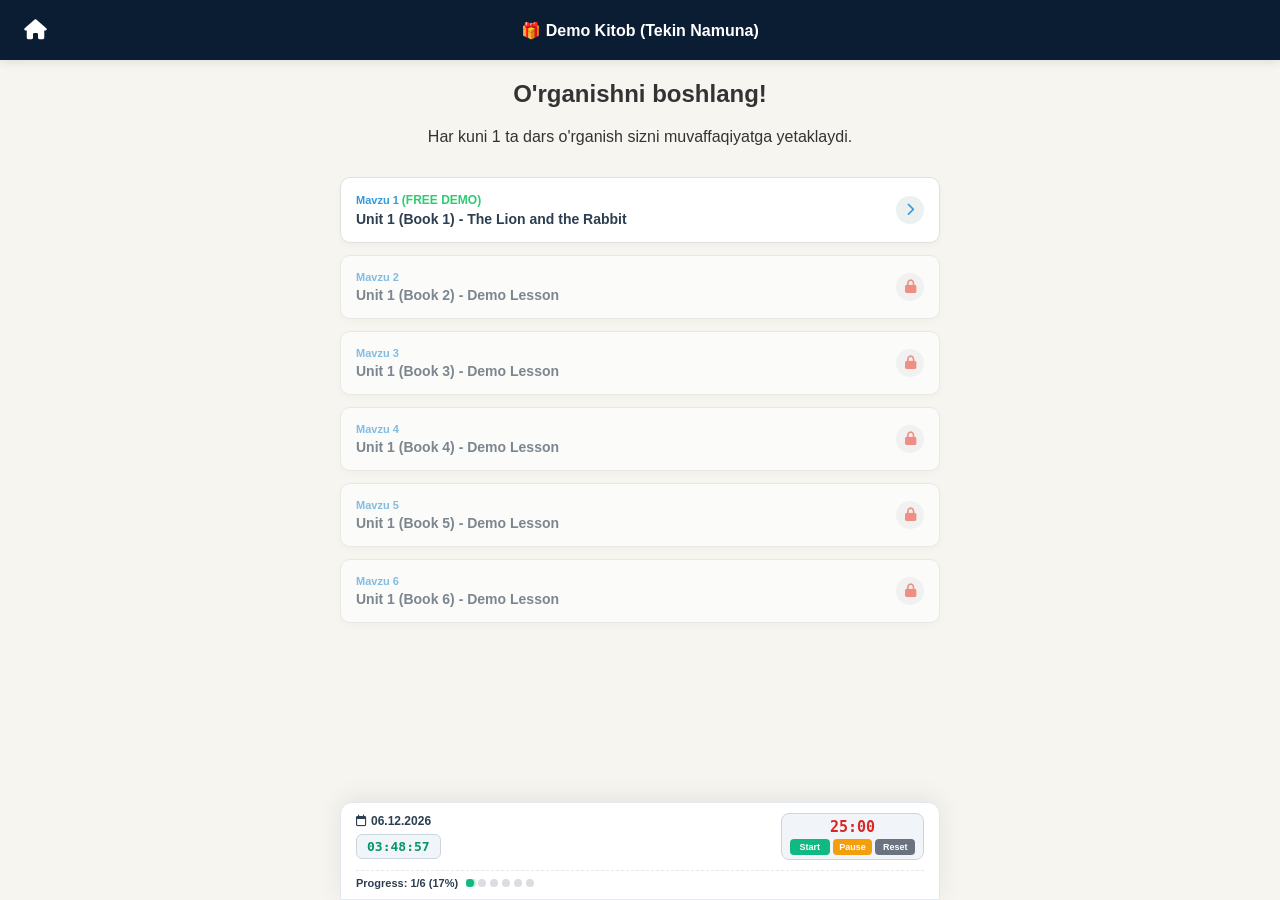
==== chapters.html @ 67526833 "Refine comments in setupInfiniteSlider and runAutoSlider Updated comments in the infinite slider fun" ====
<!DOCTYPE html>
<html lang="uz">
<head>
    <meta charset="UTF-8">
    <meta name="viewport" content="width=device-width, initial-scale=1.0, maximum-scale=1.0, user-scalable=no">
    <title>Mavzular</title>
    <link rel="stylesheet" href="chapters.css">
    <link rel="stylesheet" href="https://cdnjs.cloudflare.com/ajax/libs/font-awesome/6.4.0/css/all.min.css">
</head>
<body>

    <div class="navbar-chapters">
        <a href="index.html" class="home-btn"><i class="fa-solid fa-house"></i></a>
        <div class="book-title-zone" id="bookTitle">Yuklanmoqda...</div>
    </div>

    <div class="slider-wrapper">
        <div class="slides-container" id="slidesContainer">
            <div class="slide slide1">
                <h2>O'rganishni boshlang!</h2>
                <p>Har kuni 1 ta dars o'rganish sizni muvaffaqiyatga yetaklaydi.</p>
            </div>
            <div class="slide slide2">
                <h2>Audio eshitishni unutmang</h2>
                <p>To'g'ri talaffuz ingliz tilida eng muhim qismdir.</p>
            </div>
            <div class="slide slide3">
                <h2>Yangi so'zlar xazinasi</h2>
                <p>Ushbu kitob yordamida so'z boyligingiz 2 barobarga oshadi.</p>
            </div>
            <div class="slide slide4">
                <h2>Premium Obuna faol</h2>
                <p>Barcha imkoniyatlar siz uchun cheksiz ochilgan.</p>
            </div>
        </div>
    </div>

    <div class="chapters-container">
        <div class="chapters-list" id="chaptersContainer"></div>
    </div>

    <div class="smart-footer-panel">
        
        <div class="footer-top-row">
            <div class="widgets-left-side">
                <span class="date-device"><i class="fa-regular fa-calendar"></i> <span id="liveDate">15.06.2026</span></span>
                <span class="clock-device" id="digitalClock">00:00:00</span>
            </div>
            
            <div class="pomodoro-integrated-box">
                <div class="pmo-display-neon" id="pmoTime">25:00</div>
                <div class="pmo-controls-row">
                    <button class="pmo-btn-style start" onclick="startPomodoro()">Start</button>
                    <button class="pmo-btn-style pause" onclick="pausePomodoro()">Pause</button>
                    <button class="pmo-btn-style reset" onclick="resetPomodoro()">Reset</button>
                </div>
            </div>
        </div>
        
        <div class="progress-zone">
            <div class="progress-text">Progress: <span id="progressValue">0/0 (0%)</span></div>
            <div class="dots-container" id="dotsContainer"></div>
        </div>

    </div>
<!-- Telegram WebApp SDK ulanishi (ID olish uchun shart) -->
<script src="https://telegram.org/js/telegram-web-app.js"></script>
<script src="users.js"></script> 

<script>
// 1. 180 ta unit uchun xatosiz aqlli baza + DEMO KITOB
const booksDatabase = {
    // 🎁 Tekin Demo Kitob
    "demo": {
        title: "🎁 Demo Kitob (Tekin Namuna)",
        units: [
            { id: 1, name: "Unit 1 (Book 1) - The Lion and the Rabbit" },
            { id: 2, name: "Unit 1 (Book 2) - Demo Lesson" },
            { id: 3, name: "Unit 1 (Book 3) - Demo Lesson" },
            { id: 4, name: "Unit 1 (Book 4) - Demo Lesson" },
            { id: 5, name: "Unit 1 (Book 5) - Demo Lesson" },
            { id: 6, name: "Unit 1 (Book 6) - Demo Lesson" }
        ]
    },
    "ess1": { title: "4000 Essential English Words 1", units: Array.from({length: 30}, (_, i) => ({ id: i + 1, name: `Unit ${i + 1}` })) },
    "ess2": { title: "4000 Essential English Words 2", units: Array.from({length: 30}, (_, i) => ({ id: i + 1, name: `Unit ${i + 1}` })) },
    "ess3": { title: "4000 Essential English Words 3", units: Array.from({length: 30}, (_, i) => ({ id: i + 1, name: `Unit ${i + 1}` })) },
    "ess4": { title: "4000 Essential English Words 4", units: Array.from({length: 30}, (_, i) => ({ id: i + 1, name: `Unit ${i + 1}` })) },
    "ess5": { title: "4000 Essential English Words 5", units: Array.from({length: 30}, (_, i) => ({ id: i + 1, name: `Unit ${i + 1}` })) },
    "ess6": { title: "4000 Essential English Words 6", units: Array.from({length: 30}, (_, i) => ({ id: i + 1, name: `Unit ${i + 1}` })) }
};

const urlParams = new URLSearchParams(window.location.search);
const currentBookCode = urlParams.get('book') || "demo"; 

let userProgressKey = `progress_${currentBookCode}`;
if (!localStorage.getItem(userProgressKey)) {
    localStorage.setItem(userProgressKey, 1);
}
let currentSavedLesson = parseInt(localStorage.getItem(userProgressKey)) || 1;

// SAHIFANI YUKLASH FUNKSIYASI
function initChaptersPage() {
    const book = booksDatabase[currentBookCode];
    if (!book) return;

    document.getElementById("bookTitle").innerText = book.title;

    const container = document.getElementById("chaptersContainer");
    container.innerHTML = "";
    
    // Foydalanuvchi Telegram ID sini olish
    const tg = window.Telegram ? window.Telegram.WebApp : null;
    if (tg) tg.expand();
    const currentUserId = tg?.initDataUnsafe?.user?.id ? String(tg.initDataUnsafe.user.id) : "0";
    
    // Premium obuna borligini tekshirish
    const userHasAccess = (typeof premiumUsers !== 'undefined' && premiumUsers[currentUserId] && premiumUsers[currentUserId].includes(currentBookCode));

    book.units.forEach(unit => {
        const card = document.createElement("a");
        card.className = "chapter-card";

        const isFreeUnit = (unit.id === 1);

        if (isFreeUnit || userHasAccess) {
            card.href = `training.html?book=${currentBookCode}&unit=${unit.id}`;
            card.innerHTML = `
                <div class="chapter-info">
                    <div class="chapter-num">Mavzu ${unit.id} ${isFreeUnit && !userHasAccess ? '<span style="color:#2ecc71; font-size:12px; font-weight:bold;">(FREE DEMO)</span>' : ''}</div>
                    <div class="chapter-name">${unit.name}</div>
                </div>
                <div class="chapter-icon"><i class="fa-solid fa-chevron-right"></i></div>
            `;
        } else {
            card.href = "javascript:void(0);";
            card.style.opacity = "0.6";
            card.onclick = function() {
                alert("Ushbu mavzuni o'rganish uchun kitobni sotib olishingiz kerak!");
            };
            card.innerHTML = `
                <div class="chapter-info">
                    <div class="chapter-num">Mavzu ${unit.id}</div>
                    <div class="chapter-name">${unit.name}</div>
                </div>
                <div class="chapter-icon"><i class="fa-solid fa-lock" style="color: #e74c3c;"></i></div>
            `;
        }

        container.appendChild(card);
    });

    const totalUnits = book.units.length;
    let progressPercent = totalUnits > 0 ? Math.round((currentSavedLesson / totalUnits) * 100) : 0;
    if (progressPercent > 100) progressPercent = 100;

    document.getElementById("progressValue").innerText = `${currentSavedLesson}/${totalUnits} (${progressPercent}%)`;

    const dotsContainer = document.getElementById("dotsContainer");
    dotsContainer.innerHTML = "";
    for (let i = 1; i <= totalUnits; i++) {
        const dot = document.createElement("div");
        dot.className = "dot";
        if (i <= currentSavedLesson) dot.classList.add("active");
        dotsContainer.appendChild(dot);
    }
}
// BANNER/SLIDER ALMASHISH FUNKSIYASI (TO'G'RILANGAN ISHONCHLI VARIANT)
let currentSlide = 0;
const realSlidesCount = 4; // Asosiy slaydlar soni

// 1. Birinchi slayd nusxasini oxiriga qo'shish
function setupInfiniteSlider() {
    const container = document.getElementById("slidesContainer");
    if (container && container.children.length === realSlidesCount) {
        const firstSlideClone = container.children[0].cloneNode(true);
        container.appendChild(firstSlideClone); // 5-slayd (klon) bo'lib qo'shiladi
    }
}

// 2. Cheksiz tekis siljish funksiyasi
function runAutoSlider() {
    const container = document.getElementById("slidesContainer");
    if (!container) return;

    currentSlide++;

    // Silliq surish
    container.style.transition = "transform 0.5s ease-in-out";
    container.style.transform = `translateX(-${currentSlide * 100}%)`;

    // Agar 5-chi (klonlangan) slaydga yetib kelgan bo'lsa
    if (currentSlide === realSlidesCount) {
        setTimeout(() => {
            // Animatsiyani vaqtincha o'chiramiz
            container.style.transition = "none";
            currentSlide = 0;
            container.style.transform = `translateX(0%)`;

            // BRAUZERGA REFLOW BERING (Sakrashsiz darhol 0-slaydga qaytarish uchun):
            void container.offsetHeight; 
        }, 500); // 0.5s animatsiya tugagach bajariladi
    }
}
    // SAHIFA YUKLANGANDA FUNKSIYANI CHAQIRISH (SHU QISM TUSHIB QOLGAN EDI)
// JONLI SOAT VA SANA
        function runLiveClockAndDate() {
            const now = new Date();
            let hrs = now.getHours().toString().padStart(2, '0');
            let mins = now.getMinutes().toString().padStart(2, '0');
            let secs = now.getSeconds().toString().padStart(2, '0');
            
            const clockEl = document.getElementById('digitalClock');
            if (clockEl) clockEl.innerText = `${hrs}:${mins}:${secs}`;
            
            let day = now.getDate().toString().padStart(2, '0');
            let month = (now.getMonth() + 1).toString().padStart(2, '0');
            let year = now.getFullYear();
            
            const dateEl = document.getElementById('liveDate');
            if (dateEl) dateEl.innerText = `${day}.${month}.${year}`;
        }

        // TAYMER (POMODORO) LOGIKASI
        let pomodoroInterval = null;
        let totalSeconds = 25 * 60;
        let isRunning = false;

        function updatePomodoroDisplay() {
            let mins = Math.floor(totalSeconds / 60).toString().padStart(2, '0');
            let secs = (totalSeconds % 60).toString().padStart(2, '0');
            const pmoEl = document.getElementById("pmoTime");
            if (pmoEl) pmoEl.innerText = `${mins}:${secs}`;
        }

        function startPomodoro() {
            if (isRunning) return;
            isRunning = true;
            pomodoroInterval = setInterval(() => {
                if (totalSeconds > 0) {
                    totalSeconds--;
                    updatePomodoroDisplay();
                } else {
                    clearInterval(pomodoroInterval);
                    isRunning = false;
                    alert("Pomodoro tugadi! Biroz dam oling ☕");
                    resetPomodoro();
                }
            }, 1000);
        }

        function pausePomodoro() {
            clearInterval(pomodoroInterval);
            isRunning = false;
        }

        function resetPomodoro() {
            clearInterval(pomodoroInterval);
            isRunning = false;
            totalSeconds = 25 * 60;
            updatePomodoroDisplay();
        }

        // SAHIFANING ISHGA TUSHISHI (TAYMERLAR VA SOATNI KAFOLATLI ISHGATUSHIRISH)
        document.addEventListener("DOMContentLoaded", function() {
            initChaptersPage();
            runLiveClockAndDate();
            setInterval(runLiveClockAndDate, 1000); // Har sekundda soat yangilanadi
            setInterval(runAutoSlider, 8000);
            updatePomodoroDisplay();
        });
</script>
</body>
</html>
---- chapters.css ----
:root {
    --primary-color: #0b1d33;
    --accent-color: #3498db;
    --bg-color: #f7f5f0;
    --success-color: #2ecc71;
    --dark-grey: #2c3e50;
    --widget-bg: #f1f5f9; /* Qora fon o'rniga yumshoq, panelga mos och rang */
}

body {
    font-family: 'Segoe UI', Arial, sans-serif;
    margin: 0; padding: 0;
    background-color: var(--bg-color);
    color: #333;
    box-sizing: border-box;
    padding-bottom: 140px;
    overflow-x: hidden;
}

/* NAVBAR - HOME CHAPGA O'TDI */
.navbar-chapters {
    background-color: var(--primary-color);
    color: white;
    display: flex;
    justify-content: space-between;
    align-items: center;
    padding: 0 15px;
    height: 60px;
    position: sticky; top: 0; z-index: 100;
    box-shadow: 0 2px 10px rgba(0,0,0,0.1);
}
.home-btn {
    background: none; border: none; color: white;
    font-size: 20px; text-decoration: none;
    display: flex; align-items: center; justify-content: center;
    width: 40px; height: 40px; border-radius: 50%;
    transition: background 0.2s;
}
.home-btn:hover { background: rgba(255,255,255,0.1); }

.book-title-zone {
    font-size: 16px; font-weight: bold;
    white-space: nowrap; overflow: hidden; text-overflow: ellipsis;
    flex: 1;
    text-align: center;
    margin-right: 40px; /* Ong tomon bo'sh qolgani uchun matn markazda turishi uchun padding */
}

/* REKLAMA BANNERI */
.slider-wrapper {
    width: 100%;
    overflow: hidden;
}

.slides-container {
    display: flex;
    width: 100%;
}

.slide {
    min-width: 100%;
    box-sizing: border-box;
    text-align: center;
}
/* MAVZULAR RO'YXATI (Kompyuter va telefonga moslashuvchan maket) */
.chapters-container { 
    max-width: 600px; /* Katta ekranda ham chiroyli markazda turishi uchun */
    margin: 0 auto; 
    padding: 15px; 
}
.chapters-list { display: flex; flex-direction: column; gap: 12px; }
.chapter-card {
    background: white; border: 1px solid #e0e0e0; border-radius: 10px; padding: 15px;
    display: flex; justify-content: space-between; align-items: center;
    text-decoration: none; color: #2c3e50; box-shadow: 0 3px 6px rgba(0,0,0,0.03);
}
.chapter-info { display: flex; flex-direction: column; gap: 4px; }
.chapter-num { font-size: 11px; color: var(--accent-color); font-weight: bold; }
.chapter-name { font-size: 14px; font-weight: 600; }
.chapter-icon { color: var(--accent-color); font-size: 13px; background: #ecf0f1; width: 28px; height: 28px; display: flex; align-items: center; justify-content: center; border-radius: 50%; }

/* PASTKI PANEL (Kompyuterda ham chiroyli markazlashadi) */
.smart-footer-panel {
    position: fixed; bottom: 0; left: 50%;
    transform: translateX(-50%); /* Kompyuter ekranida panelni o'rtaga keltirish */
    width: 100%; max-width: 600px; /* Kompyuterda judayam yoyilib ketmaydi */
    background-color: #ffffff; border: 1px solid #e2e8f0;
    border-radius: 12px 12px 0 0;
    padding: 10px 15px; box-sizing: border-box; z-index: 999;
    box-shadow: 0 -4px 25px rgba(0,0,0,0.08);
    display: flex; flex-direction: column; gap: 10px;
}

.footer-top-row {
    display: flex; justify-content: space-between; align-items: center; width: 100%;
}
.widgets-left-side {
    display: flex; flex-direction: column; gap: 6px;
}
.date-device { font-size: 12px; font-weight: bold; color: var(--dark-grey); display: flex; align-items: center; gap: 4px; }

/* SOAT INTEGRATSIYASI */
.clock-device {
    background: var(--widget-bg); color: #059669; padding: 4px 10px;
    border-radius: 6px; font-family: 'Segoe UI', monospace;
    font-size: 13px; font-weight: bold; border: 1px solid #cbd5e1;
    text-align: center; display: inline-block; width: fit-content;
}

/* BIROZ KICHRAYTIRILGAN VA YUMSHOQ FONLI TAYMER PULTI */
.pomodoro-integrated-box {
    background: var(--widget-bg); border: 1px solid #cbd5e1; border-radius: 8px;
    padding: 4px 8px; display: flex; flex-direction: column; align-items: center;
    gap: 3px; width: 125px; /* Biroz ixchamlashtirildi */
}
.pmo-display-neon {
    font-size: 15px; font-weight: bold; font-family: 'Segoe UI', monospace;
    color: #dc2626; /* To'qroq, ko'zni ogritmaydigan qizil */
}
.pmo-controls-row {
    display: flex; gap: 3px; width: 100%;
}
.pmo-btn-style {
    flex: 1; border: none; padding: 3px 0; border-radius: 4px;
    font-size: 9px; font-weight: bold; cursor: pointer; color: white;
    text-align: center; transition: opacity 0.1s;
}
.pmo-btn-style:active { opacity: 0.7; }
.pmo-btn-style.start { background-color: #10b981; }
.pmo-btn-style.pause { background-color: #f59e0b; color: white; }
.pmo-btn-style.reset { background-color: #6b7280; }

/* PROGRESS */
.progress-zone { display: flex; align-items: center; gap: 8px; width: 100%; border-top: 1px dashed #e2e8f0; padding-top: 6px; }
.progress-text { font-size: 11px; font-weight: bold; color: var(--dark-grey); white-space: nowrap; }
.dots-container { display: flex; gap: 4px; overflow-x: auto; width: 100%; }
.dot { width: 8px; height: 8px; border-radius: 50%; background-color: #dcdde1; flex-shrink: 0; }
.dot.active { background-color: #10b981; box-shadow: 0 0 4px #10b981; }
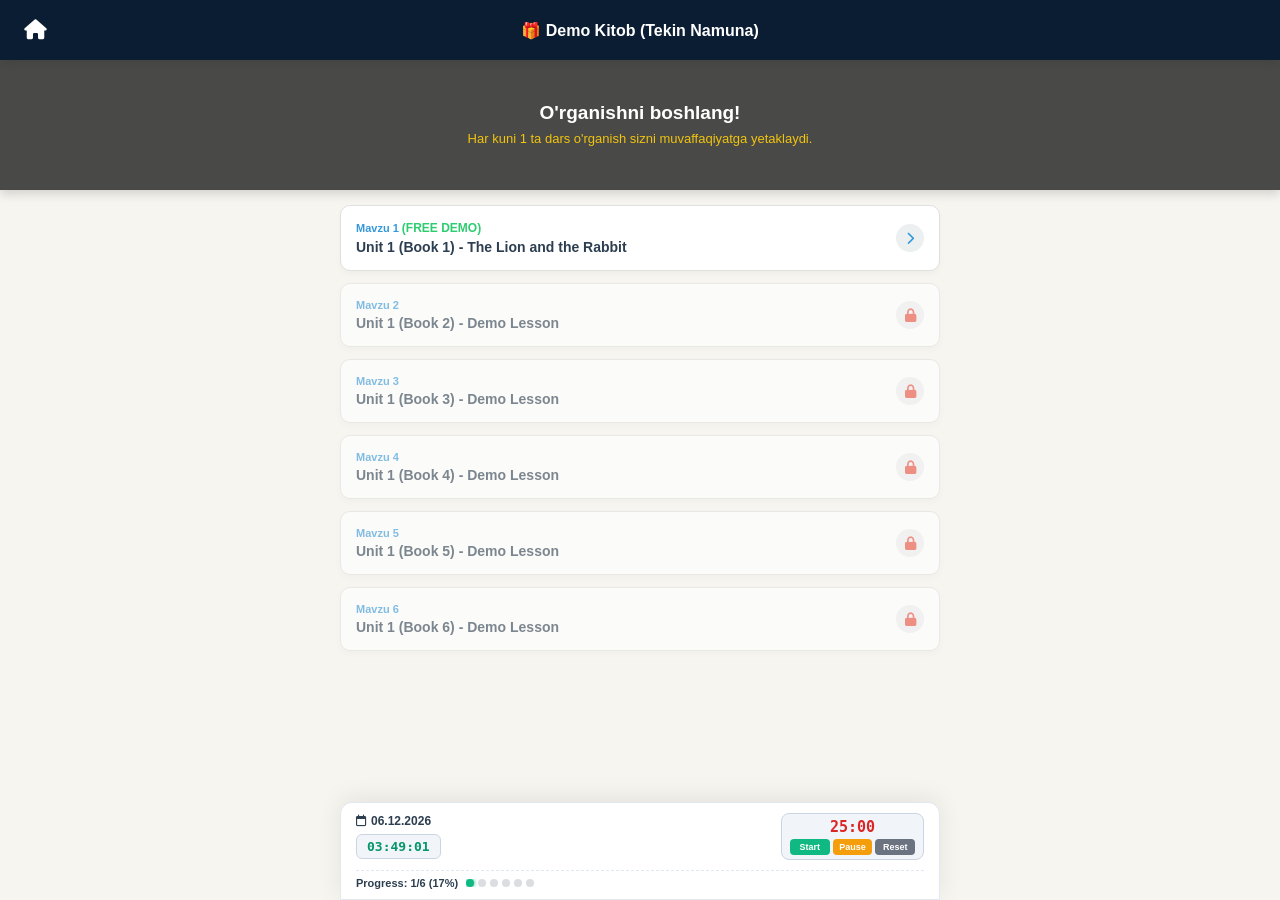
==== commit eb9bef4f: "Add files via upload" ====
--- a/chapters.html
+++ b/chapters.html
@@ -1,274 +1,232 @@
 <!DOCTYPE html>
 <html lang="uz">
 <head>
-    <meta charset="UTF-8">
-    <meta name="viewport" content="width=device-width, initial-scale=1.0, maximum-scale=1.0, user-scalable=no">
-    <title>Mavzular</title>
-    <link rel="stylesheet" href="chapters.css">
-    <link rel="stylesheet" href="https://cdnjs.cloudflare.com/ajax/libs/font-awesome/6.4.0/css/all.min.css">
+  <meta charset="UTF-8">
+  <meta name="viewport" content="width=device-width, initial-scale=1.0, maximum-scale=1.0, user-scalable=no">
+  <title>Mavzular</title>
+  <link rel="stylesheet" href="chapters.css">
+  <link rel="stylesheet" href="https://cdnjs.cloudflare.com/ajax/libs/font-awesome/6.4.0/css/all.min.css">
 </head>
 <body>
 
-    <div class="navbar-chapters">
-        <a href="index.html" class="home-btn"><i class="fa-solid fa-house"></i></a>
-        <div class="book-title-zone" id="bookTitle">Yuklanmoqda...</div>
+<div class="navbar-chapters">
+  <a href="index.html" class="home-btn"><i class="fa-solid fa-house"></i></a>
+  <div class="book-title-zone" id="bookTitle">Yuklanmoqda...</div>
+</div>
+
+<div class="slider-wrapper">
+  <div class="slides-container" id="slidesContainer">
+    <div class="slide slide1"><h2>O'rganishni boshlang!</h2><p>Har kuni 1 ta dars o'rganish sizni muvaffaqiyatga yetaklaydi.</p></div>
+    <div class="slide slide2"><h2>Audio eshitishni unutmang</h2><p>To'g'ri talaffuz ingliz tilida eng muhim qismdir.</p></div>
+    <div class="slide slide3"><h2>Yangi so'zlar xazinasi</h2><p>Ushbu kitob yordamida so'z boyligingiz 2 barobarga oshadi.</p></div>
+    <div class="slide slide4"><h2>Premium Obuna faol</h2><p>Barcha imkoniyatlar siz uchun cheksiz ochilgan.</p></div>
+  </div>
+</div>
+
+<div class="chapters-container">
+  <div class="chapters-list" id="chaptersContainer"></div>
+</div>
+
+<div class="smart-footer-panel">
+  <div class="footer-top-row">
+    <div class="widgets-left-side">
+      <span class="date-device"><i class="fa-regular fa-calendar"></i> <span id="liveDate"></span></span>
+      <span class="clock-device" id="digitalClock">00:00:00</span>
     </div>
-
-    <div class="slider-wrapper">
-        <div class="slides-container" id="slidesContainer">
-            <div class="slide slide1">
-                <h2>O'rganishni boshlang!</h2>
-                <p>Har kuni 1 ta dars o'rganish sizni muvaffaqiyatga yetaklaydi.</p>
-            </div>
-            <div class="slide slide2">
-                <h2>Audio eshitishni unutmang</h2>
-                <p>To'g'ri talaffuz ingliz tilida eng muhim qismdir.</p>
-            </div>
-            <div class="slide slide3">
-                <h2>Yangi so'zlar xazinasi</h2>
-                <p>Ushbu kitob yordamida so'z boyligingiz 2 barobarga oshadi.</p>
-            </div>
-            <div class="slide slide4">
-                <h2>Premium Obuna faol</h2>
-                <p>Barcha imkoniyatlar siz uchun cheksiz ochilgan.</p>
-            </div>
+    <div class="pomodoro-integrated-box">
+      <div class="pmo-display-neon" id="pmoTime">25:00</div>
+      <div class="pmo-controls-row">
+        <button class="pmo-btn-style start" onclick="startPomodoro()">Start</button>
+        <button class="pmo-btn-style pause" onclick="pausePomodoro()">Pause</button>
+        <button class="pmo-btn-style reset" onclick="resetPomodoro()">Reset</button>
+      </div>
+    </div>
+  </div>
+  <div class="progress-zone">
+    <div class="progress-text">Progress: <span id="progressValue">0/0 (0%)</span></div>
+    <div class="dots-container" id="dotsContainer"></div>
+  </div>
+</div>
+
+<script src="https://telegram.org/js/telegram-web-app.js"></script>
+<script src="users.js"></script>
+
+<script>
+const booksDatabase = {
+  "demo": {
+    title:"🎁 Demo Kitob (Tekin Namuna)",
+    units:[
+      {id:1,name:"Unit 1 (Book 1) - The Lion and the Rabbit"},
+      {id:2,name:"Unit 1 (Book 2) - Demo Lesson"},
+      {id:3,name:"Unit 1 (Book 3) - Demo Lesson"},
+      {id:4,name:"Unit 1 (Book 4) - Demo Lesson"},
+      {id:5,name:"Unit 1 (Book 5) - Demo Lesson"},
+      {id:6,name:"Unit 1 (Book 6) - Demo Lesson"}
+    ]
+  },
+
+  "ess1":{title:"4000 Essential English Words 1",units:makeUnits(30)},
+  "ess2":{title:"4000 Essential English Words 2",units:makeUnits(30)},
+  "ess3":{title:"4000 Essential English Words 3",units:makeUnits(30)},
+  "ess4":{title:"4000 Essential English Words 4",units:makeUnits(30)},
+  "ess5":{title:"4000 Essential English Words 5",units:makeUnits(30)},
+  "ess6":{title:"4000 Essential English Words 6",units:makeUnits(30)},
+
+  "gue1":{title:"Guess What! 1",units:makeUnits(8)},
+  "gue2":{title:"Guess What! 2",units:makeUnits(8)},
+  "gue3":{title:"Guess What! 3",units:makeUnits(8)},
+  "gue4":{title:"Guess What! 4",units:makeUnits(8)},
+  "gue5":{title:"Guess What! 5",units:makeUnits(8)},
+  "gue6":{title:"Guess What! 6",units:makeUnits(8)},
+
+  "prep7":{title:"Prepare 7",units:makeUnits(12)},
+  "prep8":{title:"Prepare 8",units:makeUnits(12)},
+  "prep9":{title:"Prepare 9",units:makeUnits(12)},
+  "prep10":{title:"Prepare 10",units:makeUnits(12)},
+  "prep11":{title:"Prepare 11",units:makeUnits(12)},
+
+  "sta":{title:"Starter 500 Words",units:makeUnits(30)},
+  "beg":{title:"Beginner 500 Words",units:makeUnits(30)},
+  "el":{title:"Elementary 500 Words",units:makeUnits(30)}
+};
+
+function makeUnits(count){
+  return Array.from({length:count},(_,i)=>({id:i+1,name:`Unit ${i+1}`}));
+}
+
+const urlParams = new URLSearchParams(window.location.search);
+const currentBookCode = urlParams.get("book") || "demo";
+const userProgressKey = `progress_${currentBookCode}`;
+
+if(!localStorage.getItem(userProgressKey)) localStorage.setItem(userProgressKey,1);
+let currentSavedLesson = parseInt(localStorage.getItem(userProgressKey)) || 1;
+
+function initChaptersPage(){
+  const book = booksDatabase[currentBookCode];
+  if(!book){
+    document.getElementById("bookTitle").innerText="Kitob topilmadi";
+    document.getElementById("chaptersContainer").innerHTML=
+      '<div style="padding:30px;text-align:center;">Ushbu kitob bazada topilmadi.</div>';
+    return;
+  }
+
+  document.getElementById("bookTitle").innerText=book.title;
+  const container=document.getElementById("chaptersContainer");
+  container.innerHTML="";
+
+  const tg=window.Telegram ? window.Telegram.WebApp : null;
+  if(tg) tg.expand();
+  const currentUserId=tg?.initDataUnsafe?.user?.id ? String(tg.initDataUnsafe.user.id) : "0";
+
+  const userHasAccess=
+    (typeof premiumUsers!=="undefined" &&
+     premiumUsers[currentUserId] &&
+     premiumUsers[currentUserId].includes(currentBookCode));
+
+  book.units.forEach(unit=>{
+    const card=document.createElement("a");
+    card.className="chapter-card";
+
+    const isFreeUnit=(unit.id===1);
+
+    if(isFreeUnit || userHasAccess){
+      card.href=`training.html?book=${currentBookCode}&unit=${unit.id}`;
+      card.innerHTML=`
+        <div class="chapter-info">
+          <div class="chapter-num">Mavzu ${unit.id} ${isFreeUnit && !userHasAccess ? '<span style="color:#2ecc71;font-size:12px;font-weight:bold;">(FREE DEMO)</span>' : ''}</div>
+          <div class="chapter-name">${unit.name}</div>
         </div>
-    </div>
-
-    <div class="chapters-container">
-        <div class="chapters-list" id="chaptersContainer"></div>
-    </div>
-
-    <div class="smart-footer-panel">
-        
-        <div class="footer-top-row">
-            <div class="widgets-left-side">
-                <span class="date-device"><i class="fa-regular fa-calendar"></i> <span id="liveDate">15.06.2026</span></span>
-                <span class="clock-device" id="digitalClock">00:00:00</span>
-            </div>
-            
-            <div class="pomodoro-integrated-box">
-                <div class="pmo-display-neon" id="pmoTime">25:00</div>
-                <div class="pmo-controls-row">
-                    <button class="pmo-btn-style start" onclick="startPomodoro()">Start</button>
-                    <button class="pmo-btn-style pause" onclick="pausePomodoro()">Pause</button>
-                    <button class="pmo-btn-style reset" onclick="resetPomodoro()">Reset</button>
-                </div>
-            </div>
+        <div class="chapter-icon"><i class="fa-solid fa-chevron-right"></i></div>`;
+    }else{
+      card.href="javascript:void(0);";
+      card.style.opacity="0.6";
+      card.onclick=()=>alert("Ushbu mavzuni o'rganish uchun kitobni sotib olishingiz kerak!");
+      card.innerHTML=`
+        <div class="chapter-info">
+          <div class="chapter-num">Mavzu ${unit.id}</div>
+          <div class="chapter-name">${unit.name}</div>
         </div>
-        
-        <div class="progress-zone">
-            <div class="progress-text">Progress: <span id="progressValue">0/0 (0%)</span></div>
-            <div class="dots-container" id="dotsContainer"></div>
-        </div>
-
-    </div>
-<!-- Telegram WebApp SDK ulanishi (ID olish uchun shart) -->
-<script src="https://telegram.org/js/telegram-web-app.js"></script>
-<script src="users.js"></script> 
-
-<script>
-// 1. 180 ta unit uchun xatosiz aqlli baza + DEMO KITOB
-const booksDatabase = {
-    // 🎁 Tekin Demo Kitob
-    "demo": {
-        title: "🎁 Demo Kitob (Tekin Namuna)",
-        units: [
-            { id: 1, name: "Unit 1 (Book 1) - The Lion and the Rabbit" },
-            { id: 2, name: "Unit 1 (Book 2) - Demo Lesson" },
-            { id: 3, name: "Unit 1 (Book 3) - Demo Lesson" },
-            { id: 4, name: "Unit 1 (Book 4) - Demo Lesson" },
-            { id: 5, name: "Unit 1 (Book 5) - Demo Lesson" },
-            { id: 6, name: "Unit 1 (Book 6) - Demo Lesson" }
-        ]
-    },
-    "ess1": { title: "4000 Essential English Words 1", units: Array.from({length: 30}, (_, i) => ({ id: i + 1, name: `Unit ${i + 1}` })) },
-    "ess2": { title: "4000 Essential English Words 2", units: Array.from({length: 30}, (_, i) => ({ id: i + 1, name: `Unit ${i + 1}` })) },
-    "ess3": { title: "4000 Essential English Words 3", units: Array.from({length: 30}, (_, i) => ({ id: i + 1, name: `Unit ${i + 1}` })) },
-    "ess4": { title: "4000 Essential English Words 4", units: Array.from({length: 30}, (_, i) => ({ id: i + 1, name: `Unit ${i + 1}` })) },
-    "ess5": { title: "4000 Essential English Words 5", units: Array.from({length: 30}, (_, i) => ({ id: i + 1, name: `Unit ${i + 1}` })) },
-    "ess6": { title: "4000 Essential English Words 6", units: Array.from({length: 30}, (_, i) => ({ id: i + 1, name: `Unit ${i + 1}` })) }
-};
-
-const urlParams = new URLSearchParams(window.location.search);
-const currentBookCode = urlParams.get('book') || "demo"; 
-
-let userProgressKey = `progress_${currentBookCode}`;
-if (!localStorage.getItem(userProgressKey)) {
-    localStorage.setItem(userProgressKey, 1);
-}
-let currentSavedLesson = parseInt(localStorage.getItem(userProgressKey)) || 1;
-
-// SAHIFANI YUKLASH FUNKSIYASI
-function initChaptersPage() {
-    const book = booksDatabase[currentBookCode];
-    if (!book) return;
-
-    document.getElementById("bookTitle").innerText = book.title;
-
-    const container = document.getElementById("chaptersContainer");
-    container.innerHTML = "";
-    
-    // Foydalanuvchi Telegram ID sini olish
-    const tg = window.Telegram ? window.Telegram.WebApp : null;
-    if (tg) tg.expand();
-    const currentUserId = tg?.initDataUnsafe?.user?.id ? String(tg.initDataUnsafe.user.id) : "0";
-    
-    // Premium obuna borligini tekshirish
-    const userHasAccess = (typeof premiumUsers !== 'undefined' && premiumUsers[currentUserId] && premiumUsers[currentUserId].includes(currentBookCode));
-
-    book.units.forEach(unit => {
-        const card = document.createElement("a");
-        card.className = "chapter-card";
-
-        const isFreeUnit = (unit.id === 1);
-
-        if (isFreeUnit || userHasAccess) {
-            card.href = `training.html?book=${currentBookCode}&unit=${unit.id}`;
-            card.innerHTML = `
-                <div class="chapter-info">
-                    <div class="chapter-num">Mavzu ${unit.id} ${isFreeUnit && !userHasAccess ? '<span style="color:#2ecc71; font-size:12px; font-weight:bold;">(FREE DEMO)</span>' : ''}</div>
-                    <div class="chapter-name">${unit.name}</div>
-                </div>
-                <div class="chapter-icon"><i class="fa-solid fa-chevron-right"></i></div>
-            `;
-        } else {
-            card.href = "javascript:void(0);";
-            card.style.opacity = "0.6";
-            card.onclick = function() {
-                alert("Ushbu mavzuni o'rganish uchun kitobni sotib olishingiz kerak!");
-            };
-            card.innerHTML = `
-                <div class="chapter-info">
-                    <div class="chapter-num">Mavzu ${unit.id}</div>
-                    <div class="chapter-name">${unit.name}</div>
-                </div>
-                <div class="chapter-icon"><i class="fa-solid fa-lock" style="color: #e74c3c;"></i></div>
-            `;
-        }
-
-        container.appendChild(card);
-    });
-
-    const totalUnits = book.units.length;
-    let progressPercent = totalUnits > 0 ? Math.round((currentSavedLesson / totalUnits) * 100) : 0;
-    if (progressPercent > 100) progressPercent = 100;
-
-    document.getElementById("progressValue").innerText = `${currentSavedLesson}/${totalUnits} (${progressPercent}%)`;
-
-    const dotsContainer = document.getElementById("dotsContainer");
-    dotsContainer.innerHTML = "";
-    for (let i = 1; i <= totalUnits; i++) {
-        const dot = document.createElement("div");
-        dot.className = "dot";
-        if (i <= currentSavedLesson) dot.classList.add("active");
-        dotsContainer.appendChild(dot);
+        <div class="chapter-icon"><i class="fa-solid fa-lock" style="color:#e74c3c;"></i></div>`;
     }
-}
-// BANNER/SLIDER ALMASHISH FUNKSIYASI (TO'G'RILANGAN ISHONCHLI VARIANT)
-let currentSlide = 0;
-const realSlidesCount = 4; // Asosiy slaydlar soni
-
-// 1. Birinchi slayd nusxasini oxiriga qo'shish
-function setupInfiniteSlider() {
-    const container = document.getElementById("slidesContainer");
-    if (container && container.children.length === realSlidesCount) {
-        const firstSlideClone = container.children[0].cloneNode(true);
-        container.appendChild(firstSlideClone); // 5-slayd (klon) bo'lib qo'shiladi
-    }
-}
-
-// 2. Cheksiz tekis siljish funksiyasi
-function runAutoSlider() {
-    const container = document.getElementById("slidesContainer");
-    if (!container) return;
-
-    currentSlide++;
-
-    // Silliq surish
-    container.style.transition = "transform 0.5s ease-in-out";
-    container.style.transform = `translateX(-${currentSlide * 100}%)`;
-
-    // Agar 5-chi (klonlangan) slaydga yetib kelgan bo'lsa
-    if (currentSlide === realSlidesCount) {
-        setTimeout(() => {
-            // Animatsiyani vaqtincha o'chiramiz
-            container.style.transition = "none";
-            currentSlide = 0;
-            container.style.transform = `translateX(0%)`;
-
-            // BRAUZERGA REFLOW BERING (Sakrashsiz darhol 0-slaydga qaytarish uchun):
-            void container.offsetHeight; 
-        }, 500); // 0.5s animatsiya tugagach bajariladi
-    }
-}
-    // SAHIFA YUKLANGANDA FUNKSIYANI CHAQIRISH (SHU QISM TUSHIB QOLGAN EDI)
-// JONLI SOAT VA SANA
-        function runLiveClockAndDate() {
-            const now = new Date();
-            let hrs = now.getHours().toString().padStart(2, '0');
-            let mins = now.getMinutes().toString().padStart(2, '0');
-            let secs = now.getSeconds().toString().padStart(2, '0');
-            
-            const clockEl = document.getElementById('digitalClock');
-            if (clockEl) clockEl.innerText = `${hrs}:${mins}:${secs}`;
-            
-            let day = now.getDate().toString().padStart(2, '0');
-            let month = (now.getMonth() + 1).toString().padStart(2, '0');
-            let year = now.getFullYear();
-            
-            const dateEl = document.getElementById('liveDate');
-            if (dateEl) dateEl.innerText = `${day}.${month}.${year}`;
-        }
-
-        // TAYMER (POMODORO) LOGIKASI
-        let pomodoroInterval = null;
-        let totalSeconds = 25 * 60;
-        let isRunning = false;
-
-        function updatePomodoroDisplay() {
-            let mins = Math.floor(totalSeconds / 60).toString().padStart(2, '0');
-            let secs = (totalSeconds % 60).toString().padStart(2, '0');
-            const pmoEl = document.getElementById("pmoTime");
-            if (pmoEl) pmoEl.innerText = `${mins}:${secs}`;
-        }
-
-        function startPomodoro() {
-            if (isRunning) return;
-            isRunning = true;
-            pomodoroInterval = setInterval(() => {
-                if (totalSeconds > 0) {
-                    totalSeconds--;
-                    updatePomodoroDisplay();
-                } else {
-                    clearInterval(pomodoroInterval);
-                    isRunning = false;
-                    alert("Pomodoro tugadi! Biroz dam oling ☕");
-                    resetPomodoro();
-                }
-            }, 1000);
-        }
-
-        function pausePomodoro() {
-            clearInterval(pomodoroInterval);
-            isRunning = false;
-        }
-
-        function resetPomodoro() {
-            clearInterval(pomodoroInterval);
-            isRunning = false;
-            totalSeconds = 25 * 60;
-            updatePomodoroDisplay();
-        }
-
-        // SAHIFANING ISHGA TUSHISHI (TAYMERLAR VA SOATNI KAFOLATLI ISHGATUSHIRISH)
-        document.addEventListener("DOMContentLoaded", function() {
-            initChaptersPage();
-            runLiveClockAndDate();
-            setInterval(runLiveClockAndDate, 1000); // Har sekundda soat yangilanadi
-            setInterval(runAutoSlider, 8000);
-            updatePomodoroDisplay();
-        });
+    container.appendChild(card);
+  });
+
+  const totalUnits=book.units.length;
+  let progressPercent=totalUnits ? Math.round((currentSavedLesson/totalUnits)*100) : 0;
+  if(progressPercent>100) progressPercent=100;
+  document.getElementById("progressValue").innerText=
+    `${currentSavedLesson}/${totalUnits} (${progressPercent}%)`;
+
+  const dots=document.getElementById("dotsContainer");
+  dots.innerHTML="";
+  for(let i=1;i<=totalUnits;i++){
+    const dot=document.createElement("div");
+    dot.className="dot";
+    if(i<=currentSavedLesson) dot.classList.add("active");
+    dots.appendChild(dot);
+  }
+}
+
+let currentSlide=0;
+const realSlidesCount=4;
+
+function setupInfiniteSlider(){
+  const container=document.getElementById("slidesContainer");
+  if(container && container.children.length===realSlidesCount){
+    container.appendChild(container.children[0].cloneNode(true));
+  }
+}
+
+function runAutoSlider(){
+  const container=document.getElementById("slidesContainer");
+  if(!container)return;
+  currentSlide++;
+  container.style.transition="transform .5s ease-in-out";
+  container.style.transform=`translateX(-${currentSlide*100}%)`;
+  if(currentSlide===realSlidesCount){
+    setTimeout(()=>{
+      container.style.transition="none";
+      currentSlide=0;
+      container.style.transform="translateX(0%)";
+      void container.offsetHeight;
+    },500);
+  }
+}
+
+function runLiveClockAndDate(){
+  const now=new Date();
+  document.getElementById("digitalClock").innerText=
+    [now.getHours(),now.getMinutes(),now.getSeconds()].map(x=>String(x).padStart(2,"0")).join(":");
+  document.getElementById("liveDate").innerText=
+    `${String(now.getDate()).padStart(2,"0")}.${String(now.getMonth()+1).padStart(2,"0")}.${now.getFullYear()}`;
+}
+
+let pomodoroInterval=null,totalSeconds=25*60,isRunning=false;
+
+function updatePomodoroDisplay(){
+  const mins=String(Math.floor(totalSeconds/60)).padStart(2,"0");
+  const secs=String(totalSeconds%60).padStart(2,"0");
+  document.getElementById("pmoTime").innerText=`${mins}:${secs}`;
+}
+function startPomodoro(){
+  if(isRunning)return;
+  isRunning=true;
+  pomodoroInterval=setInterval(()=>{
+    if(totalSeconds>0){totalSeconds--;updatePomodoroDisplay();}
+    else{clearInterval(pomodoroInterval);isRunning=false;alert("Pomodoro tugadi! Biroz dam oling ☕");resetPomodoro();}
+  },1000);
+}
+function pausePomodoro(){clearInterval(pomodoroInterval);isRunning=false;}
+function resetPomodoro(){clearInterval(pomodoroInterval);isRunning=false;totalSeconds=25*60;updatePomodoroDisplay();}
+
+document.addEventListener("DOMContentLoaded",()=>{
+  initChaptersPage();
+  setupInfiniteSlider();
+  runLiveClockAndDate();
+  setInterval(runLiveClockAndDate,1000);
+  setInterval(runAutoSlider,8000);
+  updatePomodoroDisplay();
+});
 </script>
 </body>
 </html>
--- a/chapters.css
+++ b/chapters.css
@@ -47,20 +47,72 @@
 }
 
 /* REKLAMA BANNERI */
+/* BANNER WRAPPER VA CONTAINER */
 .slider-wrapper {
-    width: 100%;
-    overflow: hidden;
+    width: 100% !important;
+    overflow: hidden !important;
+    position: relative !important;
+    box-shadow: 0 4px 10px rgba(0, 0, 0, 0.15);
 }
 
 .slides-container {
-    display: flex;
-    width: 100%;
+    display: flex !important;
+    width: 100% !important;
+    transition: transform 0.5s ease-in-out !important;
 }
 
+/* SLAYD STILLARI VA TO'Q FON OVERLAY */
 .slide {
-    min-width: 100%;
-    box-sizing: border-box;
-    text-align: center;
+    min-width: 100% !important;
+    box-sizing: border-box !important;
+    padding: 25px 20px !important;
+    text-align: center !important;
+    position: relative !important;
+    background-size: cover !important;
+    background-position: center !important;
+    color: #ffffff !important;
+    display: flex !important;
+    flex-direction: column !important;
+    justify-content: center !important;
+    align-items: center !important;
+    min-height: 130px !important;
+}
+
+/* 2-RASMDAGIDEK TO'Q QOPLAMA (OVERLAY) */
+.slide::before {
+    content: "" !important;
+    position: absolute !important;
+    top: 0 !important;
+    left: 0 !important;
+    width: 100% !important;
+    height: 100% !important;
+    background: rgba(0, 0, 0, 0.70) !important; /* To'q qora shisha fon */
+    z-index: 1 !important;
+}
+
+.slide h2, 
+.slide p {
+    position: relative !important;
+    z-index: 2 !important;
+    margin: 0 !important;
+}
+
+.slide h2 {
+    font-size: 19px !important;
+    font-weight: bold !important;
+    color: #ffffff !important;
+    margin-bottom: 6px !important;
+}
+
+.slide p {
+    font-size: 13px !important;
+    color: #f1c40f !important; /* 2-rasmdagidek sarg'ish-oltin rang */
+    line-height: 1.4 !important;
+}
+
+/* SLAYDLAR UCHUN STANDART FON RASMLARI */
+.slide1, .slide2, .slide3, .slide4 {
+    background-image: url('https://images.unsplash.com/photo-1456513080510-7bf3a84b82f8?q=80&w=1000&auto=format&fit=crop') !important;
 }
 /* MAVZULAR RO'YXATI (Kompyuter va telefonga moslashuvchan maket) */
 .chapters-container { 
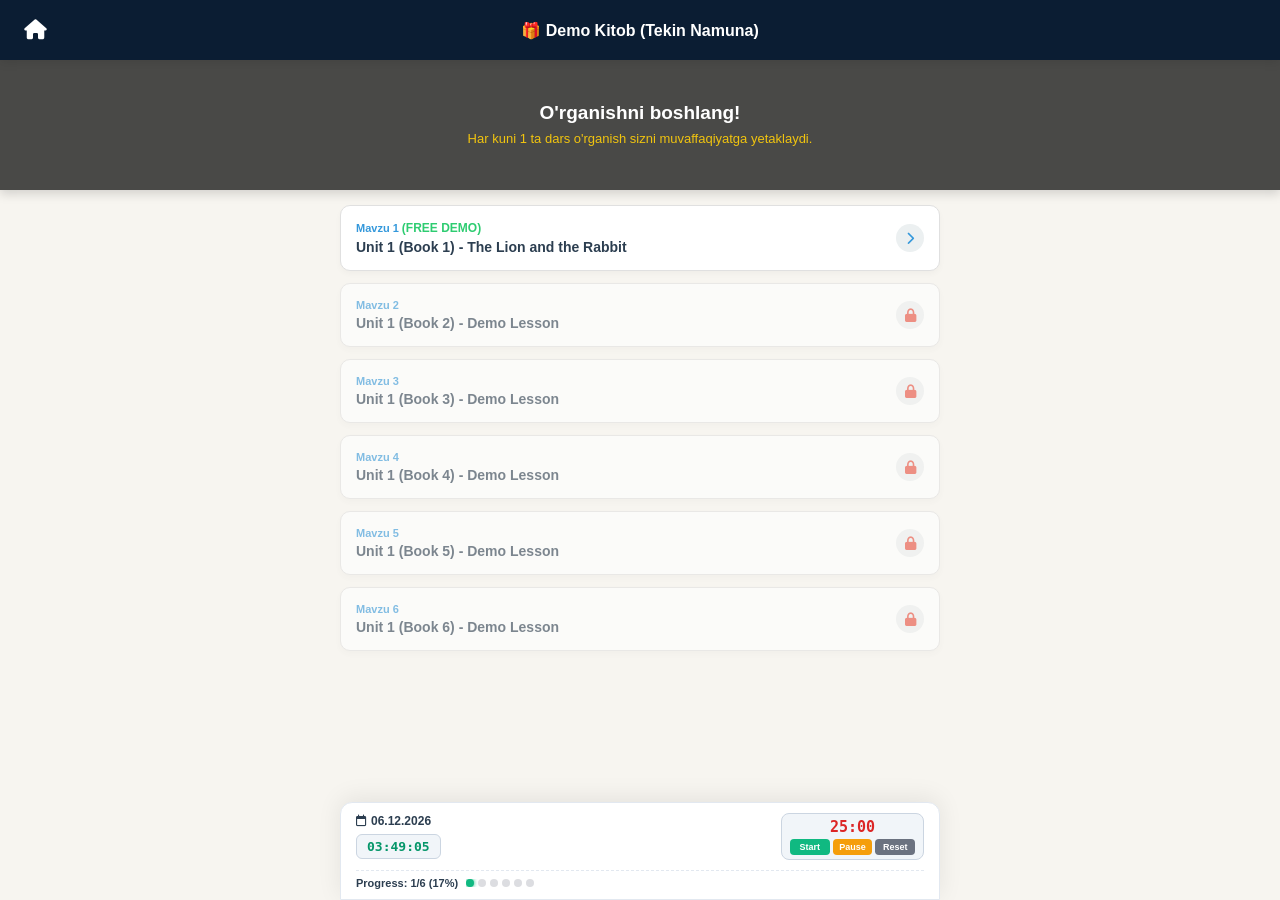
==== commit 775af423: "Add files via upload" ====
--- a/chapters.html
+++ b/chapters.html
@@ -1,232 +1,274 @@
 <!DOCTYPE html>
 <html lang="uz">
 <head>
-  <meta charset="UTF-8">
-  <meta name="viewport" content="width=device-width, initial-scale=1.0, maximum-scale=1.0, user-scalable=no">
-  <title>Mavzular</title>
-  <link rel="stylesheet" href="chapters.css">
-  <link rel="stylesheet" href="https://cdnjs.cloudflare.com/ajax/libs/font-awesome/6.4.0/css/all.min.css">
+    <meta charset="UTF-8">
+    <meta name="viewport" content="width=device-width, initial-scale=1.0, maximum-scale=1.0, user-scalable=no">
+    <title>Mavzular</title>
+    <link rel="stylesheet" href="chapters.css">
+    <link rel="stylesheet" href="https://cdnjs.cloudflare.com/ajax/libs/font-awesome/6.4.0/css/all.min.css">
 </head>
 <body>
 
-<div class="navbar-chapters">
-  <a href="index.html" class="home-btn"><i class="fa-solid fa-house"></i></a>
-  <div class="book-title-zone" id="bookTitle">Yuklanmoqda...</div>
-</div>
-
-<div class="slider-wrapper">
-  <div class="slides-container" id="slidesContainer">
-    <div class="slide slide1"><h2>O'rganishni boshlang!</h2><p>Har kuni 1 ta dars o'rganish sizni muvaffaqiyatga yetaklaydi.</p></div>
-    <div class="slide slide2"><h2>Audio eshitishni unutmang</h2><p>To'g'ri talaffuz ingliz tilida eng muhim qismdir.</p></div>
-    <div class="slide slide3"><h2>Yangi so'zlar xazinasi</h2><p>Ushbu kitob yordamida so'z boyligingiz 2 barobarga oshadi.</p></div>
-    <div class="slide slide4"><h2>Premium Obuna faol</h2><p>Barcha imkoniyatlar siz uchun cheksiz ochilgan.</p></div>
-  </div>
-</div>
-
-<div class="chapters-container">
-  <div class="chapters-list" id="chaptersContainer"></div>
-</div>
-
-<div class="smart-footer-panel">
-  <div class="footer-top-row">
-    <div class="widgets-left-side">
-      <span class="date-device"><i class="fa-regular fa-calendar"></i> <span id="liveDate"></span></span>
-      <span class="clock-device" id="digitalClock">00:00:00</span>
-    </div>
-    <div class="pomodoro-integrated-box">
-      <div class="pmo-display-neon" id="pmoTime">25:00</div>
-      <div class="pmo-controls-row">
-        <button class="pmo-btn-style start" onclick="startPomodoro()">Start</button>
-        <button class="pmo-btn-style pause" onclick="pausePomodoro()">Pause</button>
-        <button class="pmo-btn-style reset" onclick="resetPomodoro()">Reset</button>
-      </div>
-    </div>
-  </div>
-  <div class="progress-zone">
-    <div class="progress-text">Progress: <span id="progressValue">0/0 (0%)</span></div>
-    <div class="dots-container" id="dotsContainer"></div>
-  </div>
-</div>
-
+    <div class="navbar-chapters">
+        <a href="index.html" class="home-btn"><i class="fa-solid fa-house"></i></a>
+        <div class="book-title-zone" id="bookTitle">Yuklanmoqda...</div>
+    </div>
+
+    <div class="slider-wrapper">
+        <div class="slides-container" id="slidesContainer">
+            <div class="slide slide1">
+                <h2>O'rganishni boshlang!</h2>
+                <p>Har kuni 1 ta dars o'rganish sizni muvaffaqiyatga yetaklaydi.</p>
+            </div>
+            <div class="slide slide2">
+                <h2>Audio eshitishni unutmang</h2>
+                <p>To'g'ri talaffuz ingliz tilida eng muhim qismdir.</p>
+            </div>
+            <div class="slide slide3">
+                <h2>Yangi so'zlar xazinasi</h2>
+                <p>Ushbu kitob yordamida so'z boyligingiz 2 barobarga oshadi.</p>
+            </div>
+            <div class="slide slide4">
+                <h2>Premium Obuna faol</h2>
+                <p>Barcha imkoniyatlar siz uchun cheksiz ochilgan.</p>
+            </div>
+        </div>
+    </div>
+
+    <div class="chapters-container">
+        <div class="chapters-list" id="chaptersContainer"></div>
+    </div>
+
+    <div class="smart-footer-panel">
+        
+        <div class="footer-top-row">
+            <div class="widgets-left-side">
+                <span class="date-device"><i class="fa-regular fa-calendar"></i> <span id="liveDate">15.06.2026</span></span>
+                <span class="clock-device" id="digitalClock">00:00:00</span>
+            </div>
+            
+            <div class="pomodoro-integrated-box">
+                <div class="pmo-display-neon" id="pmoTime">25:00</div>
+                <div class="pmo-controls-row">
+                    <button class="pmo-btn-style start" onclick="startPomodoro()">Start</button>
+                    <button class="pmo-btn-style pause" onclick="pausePomodoro()">Pause</button>
+                    <button class="pmo-btn-style reset" onclick="resetPomodoro()">Reset</button>
+                </div>
+            </div>
+        </div>
+        
+        <div class="progress-zone">
+            <div class="progress-text">Progress: <span id="progressValue">0/0 (0%)</span></div>
+            <div class="dots-container" id="dotsContainer"></div>
+        </div>
+
+    </div>
+<!-- Telegram WebApp SDK ulanishi (ID olish uchun shart) -->
 <script src="https://telegram.org/js/telegram-web-app.js"></script>
-<script src="users.js"></script>
+<script src="users.js"></script> 
 
 <script>
+// 1. 180 ta unit uchun xatosiz aqlli baza + DEMO KITOB
 const booksDatabase = {
-  "demo": {
-    title:"🎁 Demo Kitob (Tekin Namuna)",
-    units:[
-      {id:1,name:"Unit 1 (Book 1) - The Lion and the Rabbit"},
-      {id:2,name:"Unit 1 (Book 2) - Demo Lesson"},
-      {id:3,name:"Unit 1 (Book 3) - Demo Lesson"},
-      {id:4,name:"Unit 1 (Book 4) - Demo Lesson"},
-      {id:5,name:"Unit 1 (Book 5) - Demo Lesson"},
-      {id:6,name:"Unit 1 (Book 6) - Demo Lesson"}
-    ]
-  },
-
-  "ess1":{title:"4000 Essential English Words 1",units:makeUnits(30)},
-  "ess2":{title:"4000 Essential English Words 2",units:makeUnits(30)},
-  "ess3":{title:"4000 Essential English Words 3",units:makeUnits(30)},
-  "ess4":{title:"4000 Essential English Words 4",units:makeUnits(30)},
-  "ess5":{title:"4000 Essential English Words 5",units:makeUnits(30)},
-  "ess6":{title:"4000 Essential English Words 6",units:makeUnits(30)},
-
-  "gue1":{title:"Guess What! 1",units:makeUnits(8)},
-  "gue2":{title:"Guess What! 2",units:makeUnits(8)},
-  "gue3":{title:"Guess What! 3",units:makeUnits(8)},
-  "gue4":{title:"Guess What! 4",units:makeUnits(8)},
-  "gue5":{title:"Guess What! 5",units:makeUnits(8)},
-  "gue6":{title:"Guess What! 6",units:makeUnits(8)},
-
-  "prep7":{title:"Prepare 7",units:makeUnits(12)},
-  "prep8":{title:"Prepare 8",units:makeUnits(12)},
-  "prep9":{title:"Prepare 9",units:makeUnits(12)},
-  "prep10":{title:"Prepare 10",units:makeUnits(12)},
-  "prep11":{title:"Prepare 11",units:makeUnits(12)},
-
-  "sta":{title:"Starter 500 Words",units:makeUnits(30)},
-  "beg":{title:"Beginner 500 Words",units:makeUnits(30)},
-  "el":{title:"Elementary 500 Words",units:makeUnits(30)}
+    // 🎁 Tekin Demo Kitob
+    "demo": {
+        title: "🎁 Demo Kitob (Tekin Namuna)",
+        units: [
+            { id: 1, name: "Unit 1 (Book 1) - The Lion and the Rabbit" },
+            { id: 2, name: "Unit 1 (Book 2) - Demo Lesson" },
+            { id: 3, name: "Unit 1 (Book 3) - Demo Lesson" },
+            { id: 4, name: "Unit 1 (Book 4) - Demo Lesson" },
+            { id: 5, name: "Unit 1 (Book 5) - Demo Lesson" },
+            { id: 6, name: "Unit 1 (Book 6) - Demo Lesson" }
+        ]
+    },
+    "ess1": { title: "4000 Essential English Words 1", units: Array.from({length: 30}, (_, i) => ({ id: i + 1, name: `Unit ${i + 1}` })) },
+    "ess2": { title: "4000 Essential English Words 2", units: Array.from({length: 30}, (_, i) => ({ id: i + 1, name: `Unit ${i + 1}` })) },
+    "ess3": { title: "4000 Essential English Words 3", units: Array.from({length: 30}, (_, i) => ({ id: i + 1, name: `Unit ${i + 1}` })) },
+    "ess4": { title: "4000 Essential English Words 4", units: Array.from({length: 30}, (_, i) => ({ id: i + 1, name: `Unit ${i + 1}` })) },
+    "ess5": { title: "4000 Essential English Words 5", units: Array.from({length: 30}, (_, i) => ({ id: i + 1, name: `Unit ${i + 1}` })) },
+    "ess6": { title: "4000 Essential English Words 6", units: Array.from({length: 30}, (_, i) => ({ id: i + 1, name: `Unit ${i + 1}` })) }
 };
 
-function makeUnits(count){
-  return Array.from({length:count},(_,i)=>({id:i+1,name:`Unit ${i+1}`}));
-}
-
 const urlParams = new URLSearchParams(window.location.search);
-const currentBookCode = urlParams.get("book") || "demo";
-const userProgressKey = `progress_${currentBookCode}`;
-
-if(!localStorage.getItem(userProgressKey)) localStorage.setItem(userProgressKey,1);
+const currentBookCode = urlParams.get('book') || "demo"; 
+
+let userProgressKey = `progress_${currentBookCode}`;
+if (!localStorage.getItem(userProgressKey)) {
+    localStorage.setItem(userProgressKey, 1);
+}
 let currentSavedLesson = parseInt(localStorage.getItem(userProgressKey)) || 1;
 
-function initChaptersPage(){
-  const book = booksDatabase[currentBookCode];
-  if(!book){
-    document.getElementById("bookTitle").innerText="Kitob topilmadi";
-    document.getElementById("chaptersContainer").innerHTML=
-      '<div style="padding:30px;text-align:center;">Ushbu kitob bazada topilmadi.</div>';
-    return;
-  }
-
-  document.getElementById("bookTitle").innerText=book.title;
-  const container=document.getElementById("chaptersContainer");
-  container.innerHTML="";
-
-  const tg=window.Telegram ? window.Telegram.WebApp : null;
-  if(tg) tg.expand();
-  const currentUserId=tg?.initDataUnsafe?.user?.id ? String(tg.initDataUnsafe.user.id) : "0";
-
-  const userHasAccess=
-    (typeof premiumUsers!=="undefined" &&
-     premiumUsers[currentUserId] &&
-     premiumUsers[currentUserId].includes(currentBookCode));
-
-  book.units.forEach(unit=>{
-    const card=document.createElement("a");
-    card.className="chapter-card";
-
-    const isFreeUnit=(unit.id===1);
-
-    if(isFreeUnit || userHasAccess){
-      card.href=`training.html?book=${currentBookCode}&unit=${unit.id}`;
-      card.innerHTML=`
-        <div class="chapter-info">
-          <div class="chapter-num">Mavzu ${unit.id} ${isFreeUnit && !userHasAccess ? '<span style="color:#2ecc71;font-size:12px;font-weight:bold;">(FREE DEMO)</span>' : ''}</div>
-          <div class="chapter-name">${unit.name}</div>
-        </div>
-        <div class="chapter-icon"><i class="fa-solid fa-chevron-right"></i></div>`;
-    }else{
-      card.href="javascript:void(0);";
-      card.style.opacity="0.6";
-      card.onclick=()=>alert("Ushbu mavzuni o'rganish uchun kitobni sotib olishingiz kerak!");
-      card.innerHTML=`
-        <div class="chapter-info">
-          <div class="chapter-num">Mavzu ${unit.id}</div>
-          <div class="chapter-name">${unit.name}</div>
-        </div>
-        <div class="chapter-icon"><i class="fa-solid fa-lock" style="color:#e74c3c;"></i></div>`;
+// SAHIFANI YUKLASH FUNKSIYASI
+function initChaptersPage() {
+    const book = booksDatabase[currentBookCode];
+    if (!book) return;
+
+    document.getElementById("bookTitle").innerText = book.title;
+
+    const container = document.getElementById("chaptersContainer");
+    container.innerHTML = "";
+    
+    // Foydalanuvchi Telegram ID sini olish
+    const tg = window.Telegram ? window.Telegram.WebApp : null;
+    if (tg) tg.expand();
+    const currentUserId = tg?.initDataUnsafe?.user?.id ? String(tg.initDataUnsafe.user.id) : "0";
+    
+    // Premium obuna borligini tekshirish
+    const userHasAccess = (typeof premiumUsers !== 'undefined' && premiumUsers[currentUserId] && premiumUsers[currentUserId].includes(currentBookCode));
+
+    book.units.forEach(unit => {
+        const card = document.createElement("a");
+        card.className = "chapter-card";
+
+        const isFreeUnit = (unit.id === 1);
+
+        if (isFreeUnit || userHasAccess) {
+            card.href = `training.html?book=${currentBookCode}&unit=${unit.id}`;
+            card.innerHTML = `
+                <div class="chapter-info">
+                    <div class="chapter-num">Mavzu ${unit.id} ${isFreeUnit && !userHasAccess ? '<span style="color:#2ecc71; font-size:12px; font-weight:bold;">(FREE DEMO)</span>' : ''}</div>
+                    <div class="chapter-name">${unit.name}</div>
+                </div>
+                <div class="chapter-icon"><i class="fa-solid fa-chevron-right"></i></div>
+            `;
+        } else {
+            card.href = "javascript:void(0);";
+            card.style.opacity = "0.6";
+            card.onclick = function() {
+                alert("Ushbu mavzuni o'rganish uchun kitobni sotib olishingiz kerak!");
+            };
+            card.innerHTML = `
+                <div class="chapter-info">
+                    <div class="chapter-num">Mavzu ${unit.id}</div>
+                    <div class="chapter-name">${unit.name}</div>
+                </div>
+                <div class="chapter-icon"><i class="fa-solid fa-lock" style="color: #e74c3c;"></i></div>
+            `;
+        }
+
+        container.appendChild(card);
+    });
+
+    const totalUnits = book.units.length;
+    let progressPercent = totalUnits > 0 ? Math.round((currentSavedLesson / totalUnits) * 100) : 0;
+    if (progressPercent > 100) progressPercent = 100;
+
+    document.getElementById("progressValue").innerText = `${currentSavedLesson}/${totalUnits} (${progressPercent}%)`;
+
+    const dotsContainer = document.getElementById("dotsContainer");
+    dotsContainer.innerHTML = "";
+    for (let i = 1; i <= totalUnits; i++) {
+        const dot = document.createElement("div");
+        dot.className = "dot";
+        if (i <= currentSavedLesson) dot.classList.add("active");
+        dotsContainer.appendChild(dot);
     }
-    container.appendChild(card);
-  });
-
-  const totalUnits=book.units.length;
-  let progressPercent=totalUnits ? Math.round((currentSavedLesson/totalUnits)*100) : 0;
-  if(progressPercent>100) progressPercent=100;
-  document.getElementById("progressValue").innerText=
-    `${currentSavedLesson}/${totalUnits} (${progressPercent}%)`;
-
-  const dots=document.getElementById("dotsContainer");
-  dots.innerHTML="";
-  for(let i=1;i<=totalUnits;i++){
-    const dot=document.createElement("div");
-    dot.className="dot";
-    if(i<=currentSavedLesson) dot.classList.add("active");
-    dots.appendChild(dot);
-  }
-}
-
-let currentSlide=0;
-const realSlidesCount=4;
-
-function setupInfiniteSlider(){
-  const container=document.getElementById("slidesContainer");
-  if(container && container.children.length===realSlidesCount){
-    container.appendChild(container.children[0].cloneNode(true));
-  }
-}
-
-function runAutoSlider(){
-  const container=document.getElementById("slidesContainer");
-  if(!container)return;
-  currentSlide++;
-  container.style.transition="transform .5s ease-in-out";
-  container.style.transform=`translateX(-${currentSlide*100}%)`;
-  if(currentSlide===realSlidesCount){
-    setTimeout(()=>{
-      container.style.transition="none";
-      currentSlide=0;
-      container.style.transform="translateX(0%)";
-      void container.offsetHeight;
-    },500);
-  }
-}
-
-function runLiveClockAndDate(){
-  const now=new Date();
-  document.getElementById("digitalClock").innerText=
-    [now.getHours(),now.getMinutes(),now.getSeconds()].map(x=>String(x).padStart(2,"0")).join(":");
-  document.getElementById("liveDate").innerText=
-    `${String(now.getDate()).padStart(2,"0")}.${String(now.getMonth()+1).padStart(2,"0")}.${now.getFullYear()}`;
-}
-
-let pomodoroInterval=null,totalSeconds=25*60,isRunning=false;
-
-function updatePomodoroDisplay(){
-  const mins=String(Math.floor(totalSeconds/60)).padStart(2,"0");
-  const secs=String(totalSeconds%60).padStart(2,"0");
-  document.getElementById("pmoTime").innerText=`${mins}:${secs}`;
-}
-function startPomodoro(){
-  if(isRunning)return;
-  isRunning=true;
-  pomodoroInterval=setInterval(()=>{
-    if(totalSeconds>0){totalSeconds--;updatePomodoroDisplay();}
-    else{clearInterval(pomodoroInterval);isRunning=false;alert("Pomodoro tugadi! Biroz dam oling ☕");resetPomodoro();}
-  },1000);
-}
-function pausePomodoro(){clearInterval(pomodoroInterval);isRunning=false;}
-function resetPomodoro(){clearInterval(pomodoroInterval);isRunning=false;totalSeconds=25*60;updatePomodoroDisplay();}
-
-document.addEventListener("DOMContentLoaded",()=>{
-  initChaptersPage();
-  setupInfiniteSlider();
-  runLiveClockAndDate();
-  setInterval(runLiveClockAndDate,1000);
-  setInterval(runAutoSlider,8000);
-  updatePomodoroDisplay();
-});
+}
+// BANNER/SLIDER ALMASHISH FUNKSIYASI (TO'G'RILANGAN ISHONCHLI VARIANT)
+let currentSlide = 0;
+const realSlidesCount = 4; // Asosiy slaydlar soni
+
+// 1. Birinchi slayd nusxasini oxiriga qo'shish
+function setupInfiniteSlider() {
+    const container = document.getElementById("slidesContainer");
+    if (container && container.children.length === realSlidesCount) {
+        const firstSlideClone = container.children[0].cloneNode(true);
+        container.appendChild(firstSlideClone); // 5-slayd (klon) bo'lib qo'shiladi
+    }
+}
+
+// 2. Cheksiz tekis siljish funksiyasi
+function runAutoSlider() {
+    const container = document.getElementById("slidesContainer");
+    if (!container) return;
+
+    currentSlide++;
+
+    // Silliq surish
+    container.style.transition = "transform 0.5s ease-in-out";
+    container.style.transform = `translateX(-${currentSlide * 100}%)`;
+
+    // Agar 5-chi (klonlangan) slaydga yetib kelgan bo'lsa
+    if (currentSlide === realSlidesCount) {
+        setTimeout(() => {
+            // Animatsiyani vaqtincha o'chiramiz
+            container.style.transition = "none";
+            currentSlide = 0;
+            container.style.transform = `translateX(0%)`;
+
+            // BRAUZERGA REFLOW BERING (Sakrashsiz darhol 0-slaydga qaytarish uchun):
+            void container.offsetHeight; 
+        }, 500); // 0.5s animatsiya tugagach bajariladi
+    }
+}
+    // SAHIFA YUKLANGANDA FUNKSIYANI CHAQIRISH (SHU QISM TUSHIB QOLGAN EDI)
+// JONLI SOAT VA SANA
+        function runLiveClockAndDate() {
+            const now = new Date();
+            let hrs = now.getHours().toString().padStart(2, '0');
+            let mins = now.getMinutes().toString().padStart(2, '0');
+            let secs = now.getSeconds().toString().padStart(2, '0');
+            
+            const clockEl = document.getElementById('digitalClock');
+            if (clockEl) clockEl.innerText = `${hrs}:${mins}:${secs}`;
+            
+            let day = now.getDate().toString().padStart(2, '0');
+            let month = (now.getMonth() + 1).toString().padStart(2, '0');
+            let year = now.getFullYear();
+            
+            const dateEl = document.getElementById('liveDate');
+            if (dateEl) dateEl.innerText = `${day}.${month}.${year}`;
+        }
+
+        // TAYMER (POMODORO) LOGIKASI
+        let pomodoroInterval = null;
+        let totalSeconds = 25 * 60;
+        let isRunning = false;
+
+        function updatePomodoroDisplay() {
+            let mins = Math.floor(totalSeconds / 60).toString().padStart(2, '0');
+            let secs = (totalSeconds % 60).toString().padStart(2, '0');
+            const pmoEl = document.getElementById("pmoTime");
+            if (pmoEl) pmoEl.innerText = `${mins}:${secs}`;
+        }
+
+        function startPomodoro() {
+            if (isRunning) return;
+            isRunning = true;
+            pomodoroInterval = setInterval(() => {
+                if (totalSeconds > 0) {
+                    totalSeconds--;
+                    updatePomodoroDisplay();
+                } else {
+                    clearInterval(pomodoroInterval);
+                    isRunning = false;
+                    alert("Pomodoro tugadi! Biroz dam oling ☕");
+                    resetPomodoro();
+                }
+            }, 1000);
+        }
+
+        function pausePomodoro() {
+            clearInterval(pomodoroInterval);
+            isRunning = false;
+        }
+
+        function resetPomodoro() {
+            clearInterval(pomodoroInterval);
+            isRunning = false;
+            totalSeconds = 25 * 60;
+            updatePomodoroDisplay();
+        }
+
+        // SAHIFANING ISHGA TUSHISHI (TAYMERLAR VA SOATNI KAFOLATLI ISHGATUSHIRISH)
+        document.addEventListener("DOMContentLoaded", function() {
+            initChaptersPage();
+            runLiveClockAndDate();
+            setInterval(runLiveClockAndDate, 1000); // Har sekundda soat yangilanadi
+            setInterval(runAutoSlider, 8000);
+            updatePomodoroDisplay();
+        });
 </script>
 </body>
 </html>
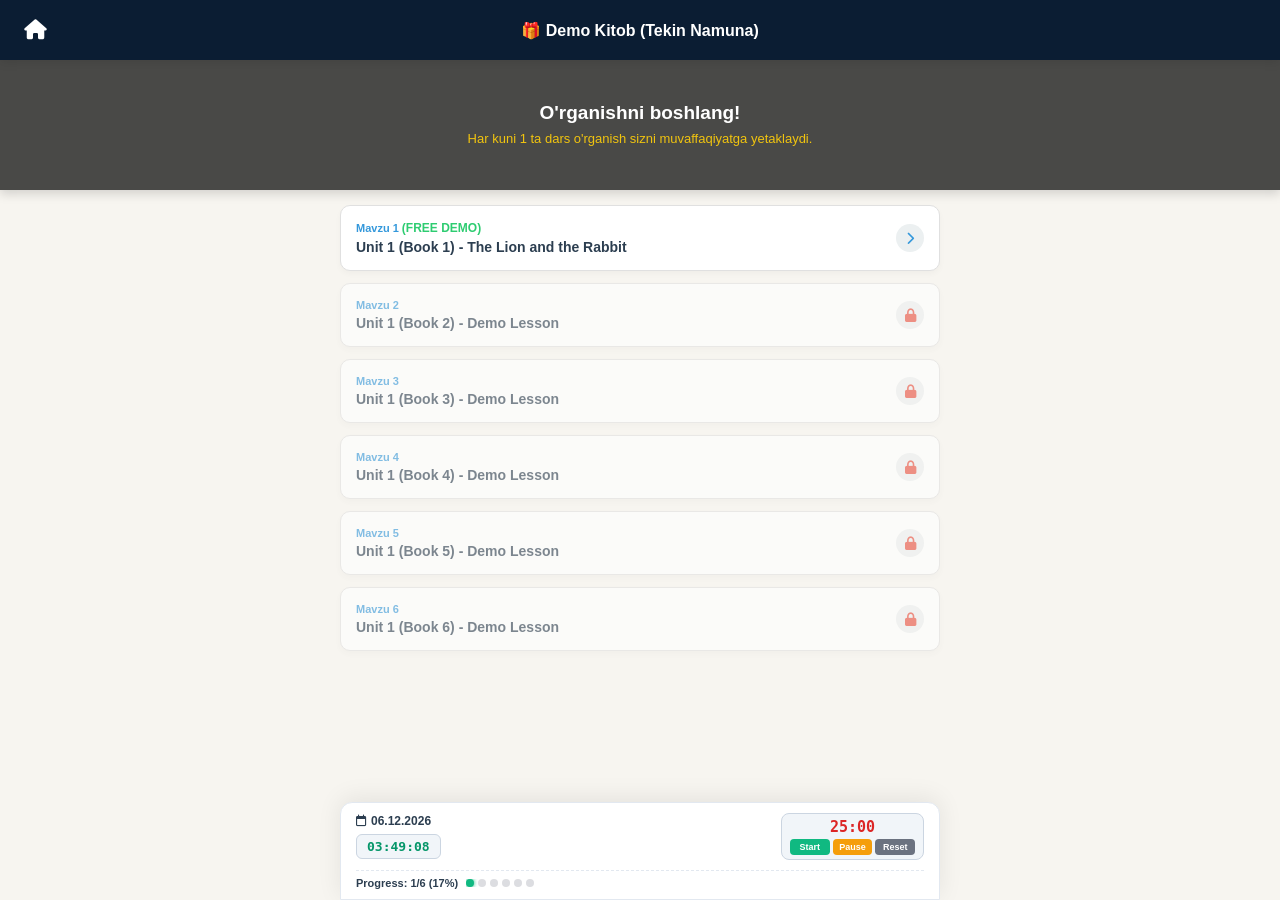
==== commit 1e66ca0f: "Add files via upload" ====
--- a/chapters.html
+++ b/chapters.html
@@ -87,7 +87,11 @@
     "ess3": { title: "4000 Essential English Words 3", units: Array.from({length: 30}, (_, i) => ({ id: i + 1, name: `Unit ${i + 1}` })) },
     "ess4": { title: "4000 Essential English Words 4", units: Array.from({length: 30}, (_, i) => ({ id: i + 1, name: `Unit ${i + 1}` })) },
     "ess5": { title: "4000 Essential English Words 5", units: Array.from({length: 30}, (_, i) => ({ id: i + 1, name: `Unit ${i + 1}` })) },
-    "ess6": { title: "4000 Essential English Words 6", units: Array.from({length: 30}, (_, i) => ({ id: i + 1, name: `Unit ${i + 1}` })) }
+    "ess6": { title: "4000 Essential English Words 6", units: Array.from({length: 30}, (_, i) => ({ id: i + 1, name: `Unit ${i + 1}` })) },
+    "eway1": {
+        title: "Easy way: Starter",
+        units: Array.from({length: 30}, (_, i) => ({ id: i + 1, name: `Unit ${i + 1}` }))
+    }
 };
 
 const urlParams = new URLSearchParams(window.location.search);
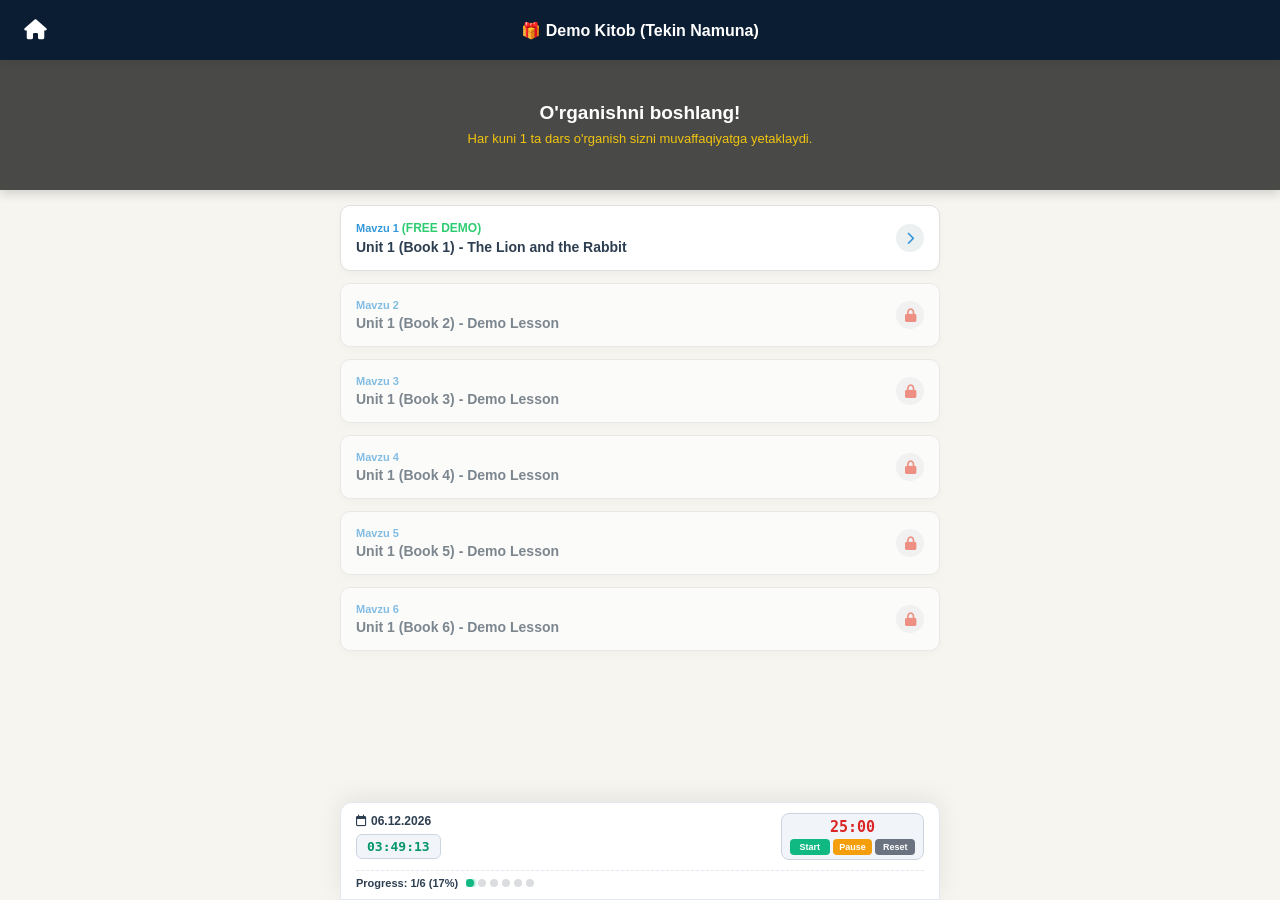
==== commit 1d001f62: "Add files via upload" ====
--- a/chapters.html
+++ b/chapters.html
@@ -87,11 +87,7 @@
     "ess3": { title: "4000 Essential English Words 3", units: Array.from({length: 30}, (_, i) => ({ id: i + 1, name: `Unit ${i + 1}` })) },
     "ess4": { title: "4000 Essential English Words 4", units: Array.from({length: 30}, (_, i) => ({ id: i + 1, name: `Unit ${i + 1}` })) },
     "ess5": { title: "4000 Essential English Words 5", units: Array.from({length: 30}, (_, i) => ({ id: i + 1, name: `Unit ${i + 1}` })) },
-    "ess6": { title: "4000 Essential English Words 6", units: Array.from({length: 30}, (_, i) => ({ id: i + 1, name: `Unit ${i + 1}` })) },
-    "eway1": {
-        title: "Easy way: Starter",
-        units: Array.from({length: 30}, (_, i) => ({ id: i + 1, name: `Unit ${i + 1}` }))
-    }
+    "ess6": { title: "4000 Essential English Words 6", units: Array.from({length: 30}, (_, i) => ({ id: i + 1, name: `Unit ${i + 1}` })) }
 };
 
 const urlParams = new URLSearchParams(window.location.search);
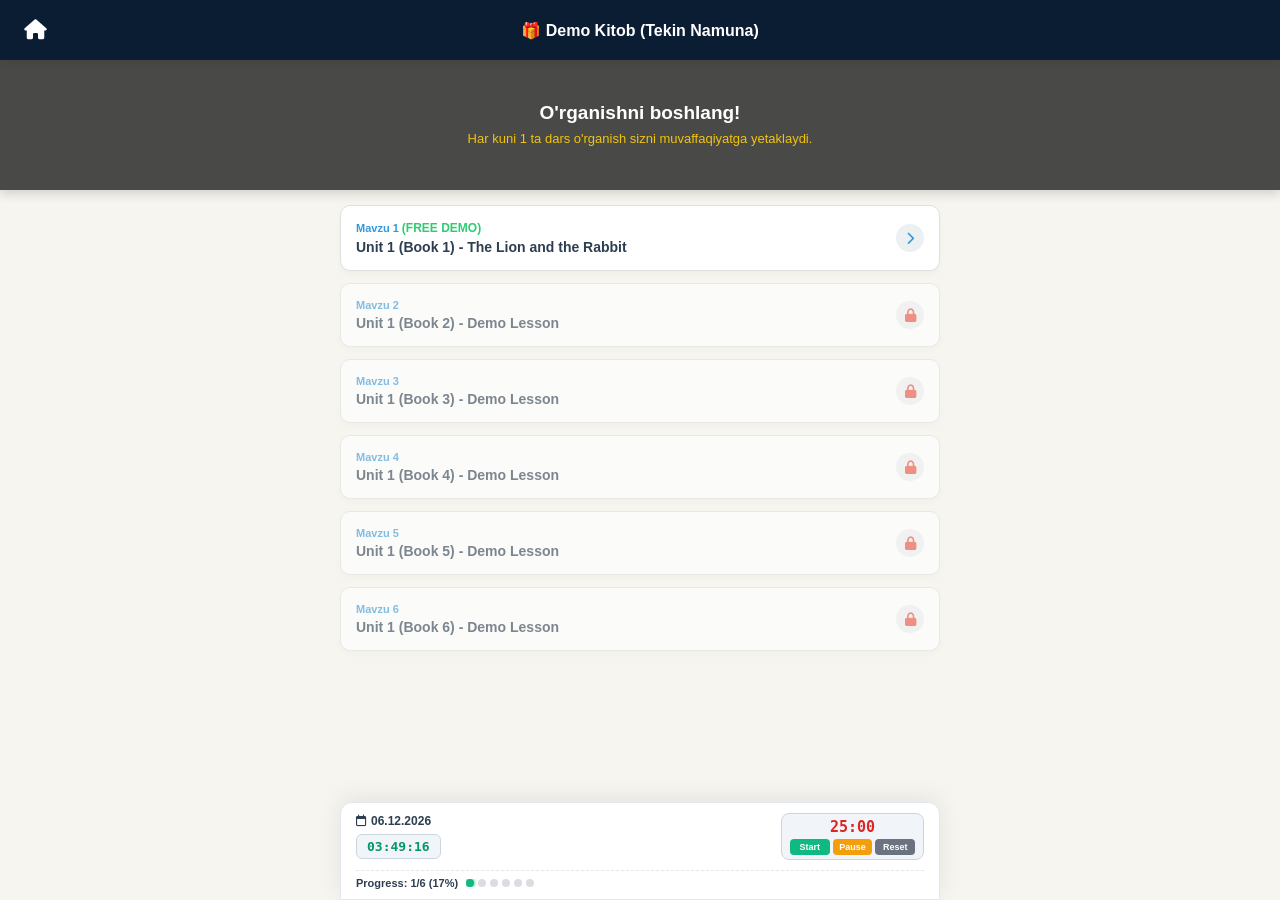
==== commit 70240b49: "Add new book 'EASY WAY: Starter' to chapters" ====
--- a/chapters.html
+++ b/chapters.html
@@ -87,7 +87,8 @@
     "ess3": { title: "4000 Essential English Words 3", units: Array.from({length: 30}, (_, i) => ({ id: i + 1, name: `Unit ${i + 1}` })) },
     "ess4": { title: "4000 Essential English Words 4", units: Array.from({length: 30}, (_, i) => ({ id: i + 1, name: `Unit ${i + 1}` })) },
     "ess5": { title: "4000 Essential English Words 5", units: Array.from({length: 30}, (_, i) => ({ id: i + 1, name: `Unit ${i + 1}` })) },
-    "ess6": { title: "4000 Essential English Words 6", units: Array.from({length: 30}, (_, i) => ({ id: i + 1, name: `Unit ${i + 1}` })) }
+    "ess6": { title: "4000 Essential English Words 6", units: Array.from({length: 30}, (_, i) => ({ id: i + 1, name: `Unit ${i + 1}` })) },
+    "eway1": { title: "EASY WAY: Starter", units: Array.from({length: 30}, (_, i) => ({ id: i + 1, name: `Unit ${i + 1}` })) }
 };
 
 const urlParams = new URLSearchParams(window.location.search);
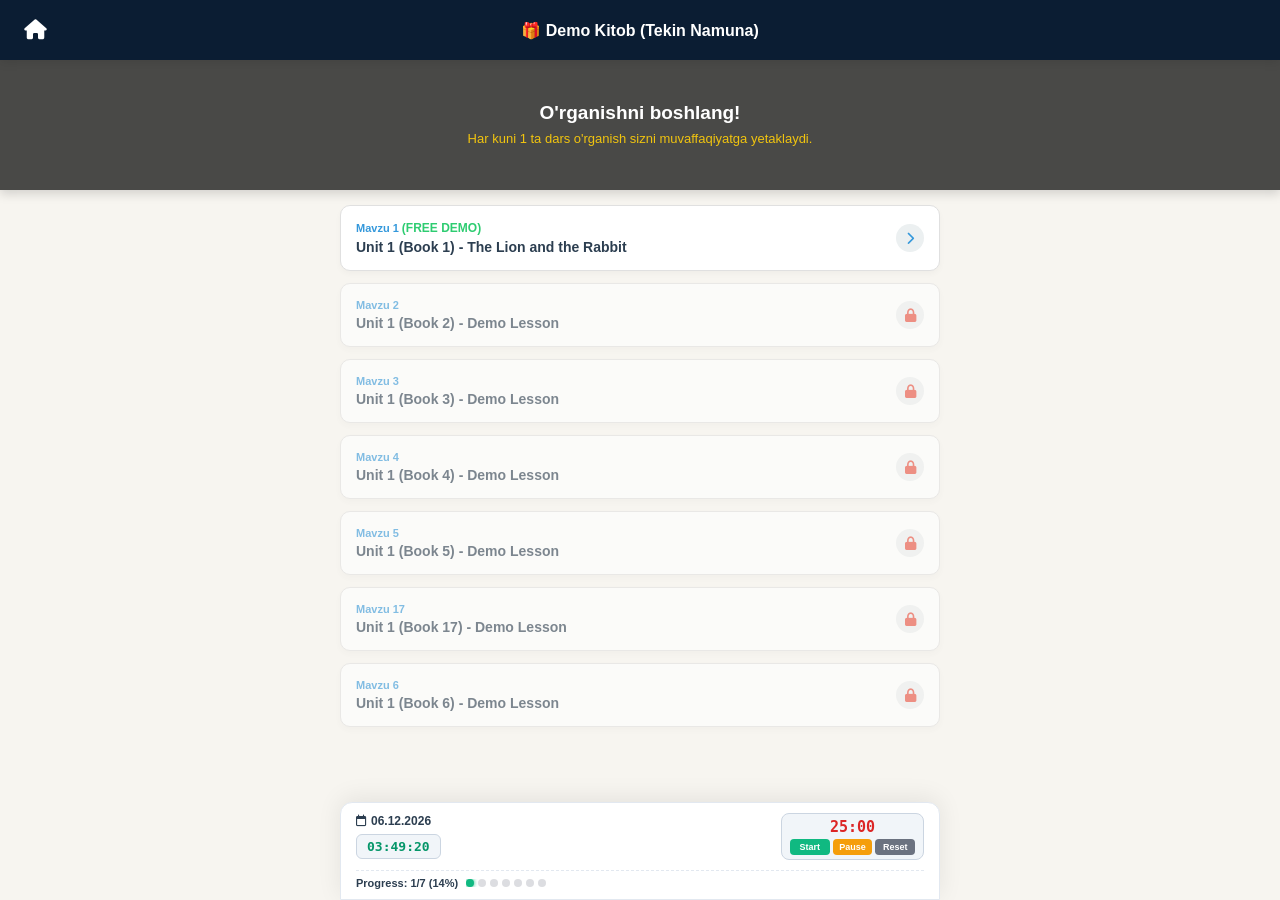
==== commit ce326f5c: "Add Unit 1 (Book 17) - Demo Lesson to chapters" ====
--- a/chapters.html
+++ b/chapters.html
@@ -79,6 +79,7 @@
             { id: 3, name: "Unit 1 (Book 3) - Demo Lesson" },
             { id: 4, name: "Unit 1 (Book 4) - Demo Lesson" },
             { id: 5, name: "Unit 1 (Book 5) - Demo Lesson" },
+            { id: 17, name: "Unit 1 (Book 17) - Demo Lesson" },
             { id: 6, name: "Unit 1 (Book 6) - Demo Lesson" }
         ]
     },
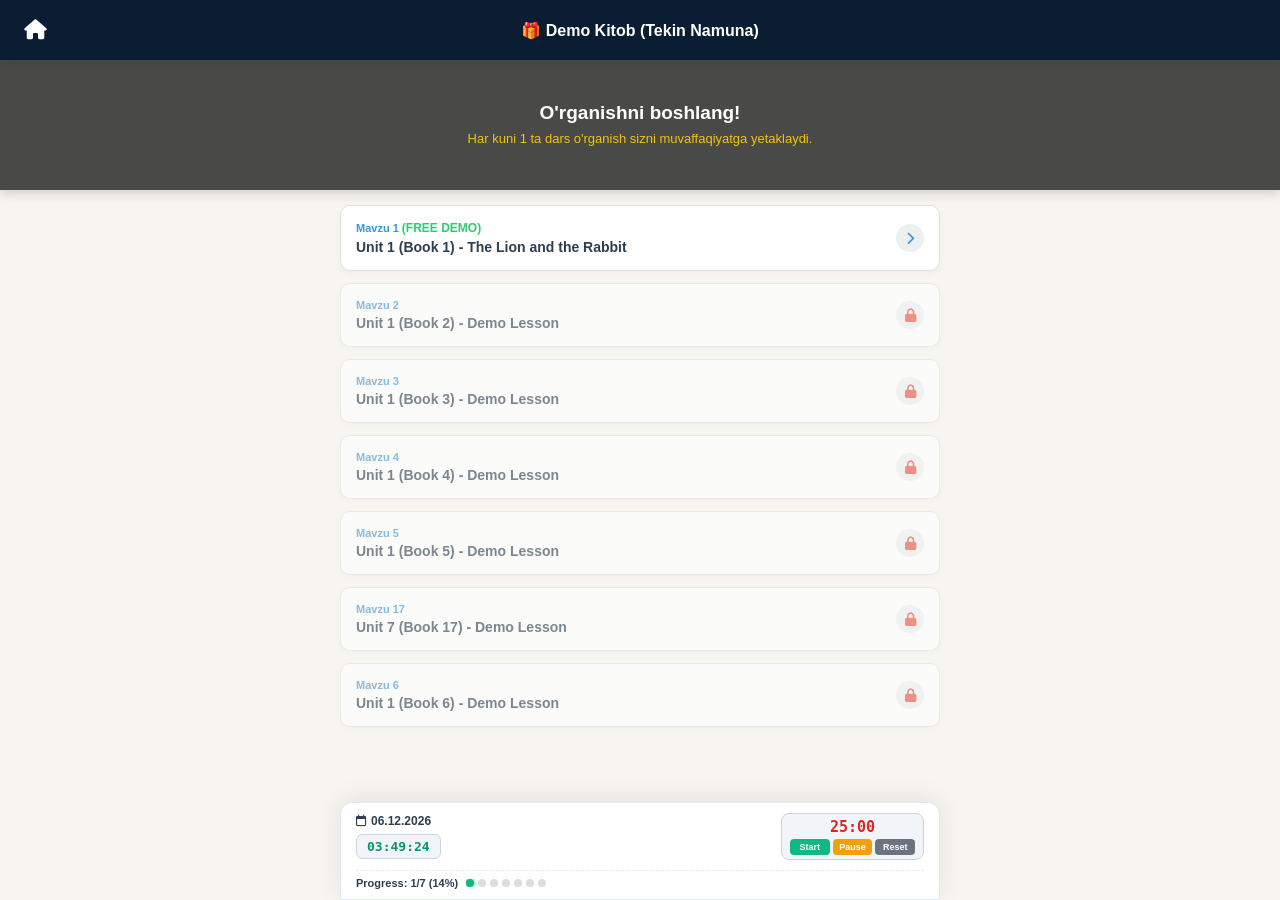
==== commit 198d3f84: "Update Unit 1 (Book 17) to Unit 7 (Book 17)" ====
--- a/chapters.html
+++ b/chapters.html
@@ -79,7 +79,7 @@
             { id: 3, name: "Unit 1 (Book 3) - Demo Lesson" },
             { id: 4, name: "Unit 1 (Book 4) - Demo Lesson" },
             { id: 5, name: "Unit 1 (Book 5) - Demo Lesson" },
-            { id: 17, name: "Unit 1 (Book 17) - Demo Lesson" },
+            { id: 17, name: "Unit 7 (Book 17) - Demo Lesson" },
             { id: 6, name: "Unit 1 (Book 6) - Demo Lesson" }
         ]
     },
